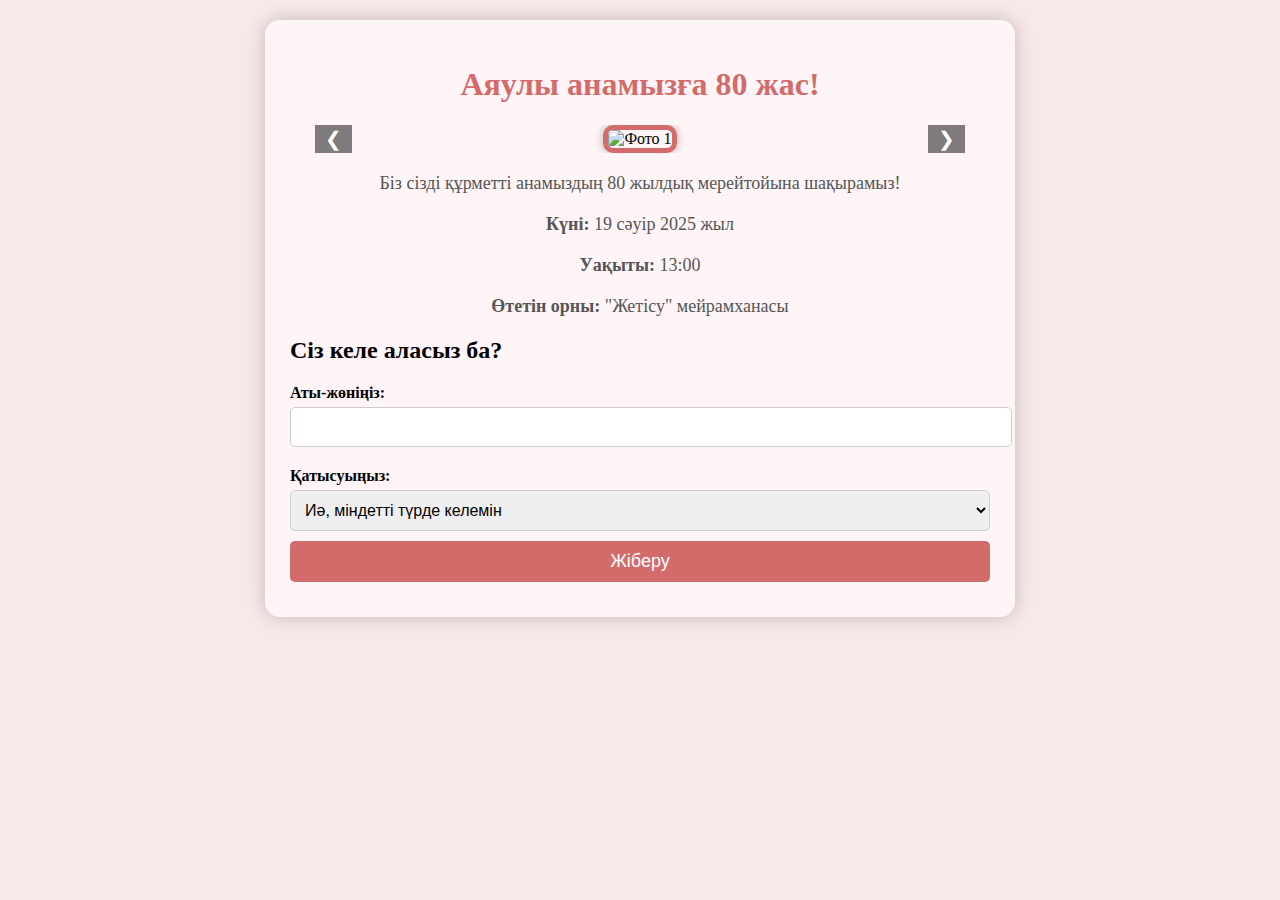
==== index.html @ c6660a54 "Update index.html" ====
<!DOCTYPE html>
<html lang="kk">
<head>
    <meta charset="UTF-8">
    <meta name="viewport" content="width=device-width, initial-scale=1.0">
    <title>Аяулы анамызға 80 жас</title>
    <style>
        body {
            font-family: 'Georgia', serif;
            text-align: center;
            background-color: #f8e8e8;
            margin: 0;
            padding: 20px;
            background-image: url('https://www.publicdomainpictures.net/pictures/320000/velka/soft-floral-pattern.jpg');
            background-size: cover;
            background-attachment: fixed;
        }
        .container {
            max-width: 700px;
            margin: auto;
            background: rgba(255, 245, 248, 0.95);
            padding: 25px;
            border-radius: 15px;
            box-shadow: 0 0 20px rgba(0,0,0,0.2);
        }
        h1 {
            color: #d36b6b;
            font-size: 32px;
        }
        .details {
            font-size: 18px;
            margin: 20px 0;
            color: #555;
        }
        .photo-container {
            position: relative;
            width: 100%;
            max-width: 650px;
            margin: auto;
            overflow: hidden;
        }
        .photo-slides {
            display: flex;
            transition: transform 0.8s ease-in-out;
            width: 100%;
        }
        .photo-slide {
            min-width: 100%;
            box-sizing: border-box;
            text-align: center;
        }
        .photo {
            width: 100%;
            height: 100%;
            object-fit: cover; /* Обеспечиваем правильное заполнение пространства */
            border-radius: 10px;
            border: 5px solid #d36b6b;
            box-shadow: 0 0 10px rgba(0,0,0,0.3);
        }
        .navigation-buttons {
            position: absolute;
            top: 50%;
            width: 100%;
            display: flex;
            justify-content: space-between;
            transform: translateY(-50%);
        }
        .prev, .next {
            background-color: rgba(0, 0, 0, 0.5);
            color: white;
            border: none;
            padding: 10px;
            cursor: pointer;
            font-size: 20px;
            border-radius: 5px;
        }
        .prev:hover, .next:hover {
            background-color: rgba(0, 0, 0, 0.8);
        }
        .form-container {
            margin-top: 20px;
            text-align: left;
        }
        .form-container label {
            display: block;
            margin: 10px 0 5px;
            font-weight: bold;
        }
        .form-container input, .form-container select, .form-container button {
            width: 100%;
            padding: 10px;
            margin-bottom: 10px;
            border-radius: 5px;
            border: 1px solid #ccc;
            font-size: 16px;
        }
        .form-container button {
            background: #d36b6b;
            color: white;
            border: none;
            cursor: pointer;
            font-size: 18px;
        }
    </style>
</head>
<body>
    <div class="container">
        <h1>Аяулы анамызға 80 жас!</h1>
        <div class="photo-container">
            <div class="photo-slides">
                <div class="photo-slide"><img src="https://i.imgur.com/4ha7QbF.jpeg" alt="Фото 1" class="photo"></div>
                <div class="photo-slide"><img src="https://i.imgur.com/egLQsAr.jpeg" alt="Фото 2" class="photo"></div>
                <div class="photo-slide"><img src="https://i.imgur.com/FLiusd0.jpeg" alt="Фото 3" class="photo"></div>
                <div class="photo-slide"><img src="https://i.imgur.com/8hWVArg.jpeg" alt="Фото 4" class="photo"></div>
            </div>
            <div class="navigation-buttons">
                <button class="prev">&#10094;</button>
                <button class="next">&#10095;</button>
            </div>
        </div>
        <p class="details">Біз сізді құрметті анамыздың 80 жылдық мерейтойына шақырамыз!</p>
        <p class="details"><strong>Күні:</strong> 19 сәуір 2025 жыл</p>
        <p class="details"><strong>Уақыты:</strong> 13:00</p>
        <p class="details"><strong>Өтетін орны:</strong> "Жетісу" мейрамханасы</p>
        <div class="form-container">
            <h2>Сіз келе аласыз ба?</h2>
            <form action="https://formsubmit.co/holiday190425@gmail.com" method="POST">
                <label for="name">Аты-жөніңіз:</label>
                <input type="text" id="name" name="name" required>
                <label for="attendance">Қатысуыңыз:</label>
                <select id="attendance" name="attendance">
                    <option value="yes">Иә, міндетті түрде келемін</option>
                    <option value="maybe">Әлі белгісіз</option>
                    <option value="no">Өкінішке орай, келе алмаймын</option>
                </select>
                <button type="submit">Жіберу</button>
            </form>
        </div>
    </div>
    <script>
        let currentIndex = 0;
        const slides = document.querySelectorAll('.photo-slide');
        const totalSlides = slides.length;
        function updateSlider() {
            document.querySelector('.photo-slides').style.transform = `translateX(${-currentIndex * 100}%)`;
        }
        document.querySelector('.next').addEventListener('click', () => {
            currentIndex = (currentIndex + 1) % totalSlides;
            updateSlider();
        });
        document.querySelector('.prev').addEventListener('click', () => {
            currentIndex = (currentIndex - 1 + totalSlides) % totalSlides;
            updateSlider();
        });
        setInterval(() => {
            currentIndex = (currentIndex + 1) % totalSlides;
            updateSlider();
        }, 4000);
    </script>
</body>
</html>
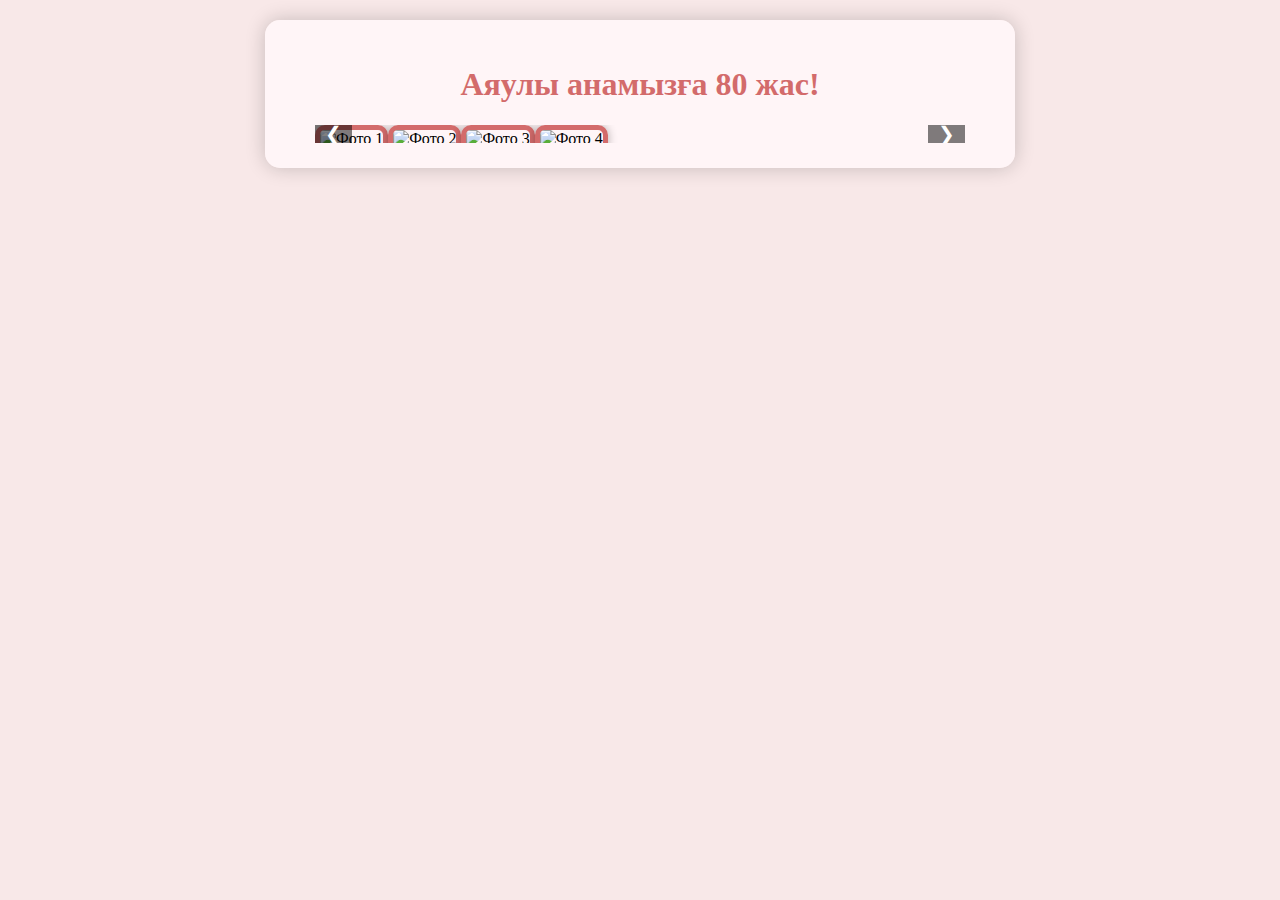
==== commit c8b0abc2: "Update index.html" ====
--- a/index.html
+++ b/index.html
@@ -1,5 +1,4 @@
-<!DOCTYPE html>
-<html lang="kk">
+<!DOCTYPE html><html lang="kk">
 <head>
     <meta charset="UTF-8">
     <meta name="viewport" content="width=device-width, initial-scale=1.0">
@@ -27,11 +26,6 @@
             color: #d36b6b;
             font-size: 32px;
         }
-        .details {
-            font-size: 18px;
-            margin: 20px 0;
-            color: #555;
-        }
         .photo-container {
             position: relative;
             width: 100%;
@@ -42,17 +36,15 @@
         .photo-slides {
             display: flex;
             transition: transform 0.8s ease-in-out;
-            width: 100%;
         }
         .photo-slide {
-            min-width: 100%;
-            box-sizing: border-box;
-            text-align: center;
+            display: flex;
+            justify-content: center;
+            align-items: center;
         }
         .photo {
-            width: 100%;
-            height: 100%;
-            object-fit: cover; /* Обеспечиваем правильное заполнение пространства */
+            max-width: 100%;
+            height: auto;
             border-radius: 10px;
             border: 5px solid #d36b6b;
             box-shadow: 0 0 10px rgba(0,0,0,0.3);
@@ -77,30 +69,6 @@
         .prev:hover, .next:hover {
             background-color: rgba(0, 0, 0, 0.8);
         }
-        .form-container {
-            margin-top: 20px;
-            text-align: left;
-        }
-        .form-container label {
-            display: block;
-            margin: 10px 0 5px;
-            font-weight: bold;
-        }
-        .form-container input, .form-container select, .form-container button {
-            width: 100%;
-            padding: 10px;
-            margin-bottom: 10px;
-            border-radius: 5px;
-            border: 1px solid #ccc;
-            font-size: 16px;
-        }
-        .form-container button {
-            background: #d36b6b;
-            color: white;
-            border: none;
-            cursor: pointer;
-            font-size: 18px;
-        }
     </style>
 </head>
 <body>
@@ -118,44 +86,29 @@
                 <button class="next">&#10095;</button>
             </div>
         </div>
-        <p class="details">Біз сізді құрметті анамыздың 80 жылдық мерейтойына шақырамыз!</p>
-        <p class="details"><strong>Күні:</strong> 19 сәуір 2025 жыл</p>
-        <p class="details"><strong>Уақыты:</strong> 13:00</p>
-        <p class="details"><strong>Өтетін орны:</strong> "Жетісу" мейрамханасы</p>
-        <div class="form-container">
-            <h2>Сіз келе аласыз ба?</h2>
-            <form action="https://formsubmit.co/holiday190425@gmail.com" method="POST">
-                <label for="name">Аты-жөніңіз:</label>
-                <input type="text" id="name" name="name" required>
-                <label for="attendance">Қатысуыңыз:</label>
-                <select id="attendance" name="attendance">
-                    <option value="yes">Иә, міндетті түрде келемін</option>
-                    <option value="maybe">Әлі белгісіз</option>
-                    <option value="no">Өкінішке орай, келе алмаймын</option>
-                </select>
-                <button type="submit">Жіберу</button>
-            </form>
-        </div>
     </div>
     <script>
         let currentIndex = 0;
         const slides = document.querySelectorAll('.photo-slide');
         const totalSlides = slides.length;
-        function updateSlider() {
-            document.querySelector('.photo-slides').style.transform = `translateX(${-currentIndex * 100}%)`;
-        }
-        document.querySelector('.next').addEventListener('click', () => {
-            currentIndex = (currentIndex + 1) % totalSlides;
-            updateSlider();
-        });
-        document.querySelector('.prev').addEventListener('click', () => {
-            currentIndex = (currentIndex - 1 + totalSlides) % totalSlides;
-            updateSlider();
-        });
-        setInterval(() => {
-            currentIndex = (currentIndex + 1) % totalSlides;
-            updateSlider();
-        }, 4000);
-    </script>
+        const photoSlidesContainer = document.querySelector('.photo-slides');function updateSlider() {
+        let currentSlide = slides[currentIndex].querySelector('img');
+        let container = document.querySelector('.photo-container');
+        container.style.height = `${currentSlide.clientHeight}px`;
+        photoSlidesContainer.style.transform = `translateX(${-currentIndex * 100}%)`;
+    }
+
+    document.querySelector('.next').addEventListener('click', () => {
+        currentIndex = (currentIndex + 1) % totalSlides;
+        updateSlider();
+    });
+    document.querySelector('.prev').addEventListener('click', () => {
+        currentIndex = (currentIndex - 1 + totalSlides) % totalSlides;
+        updateSlider();
+    });
+    
+    window.addEventListener('load', updateSlider);
+</script>
+
 </body>
 </html>
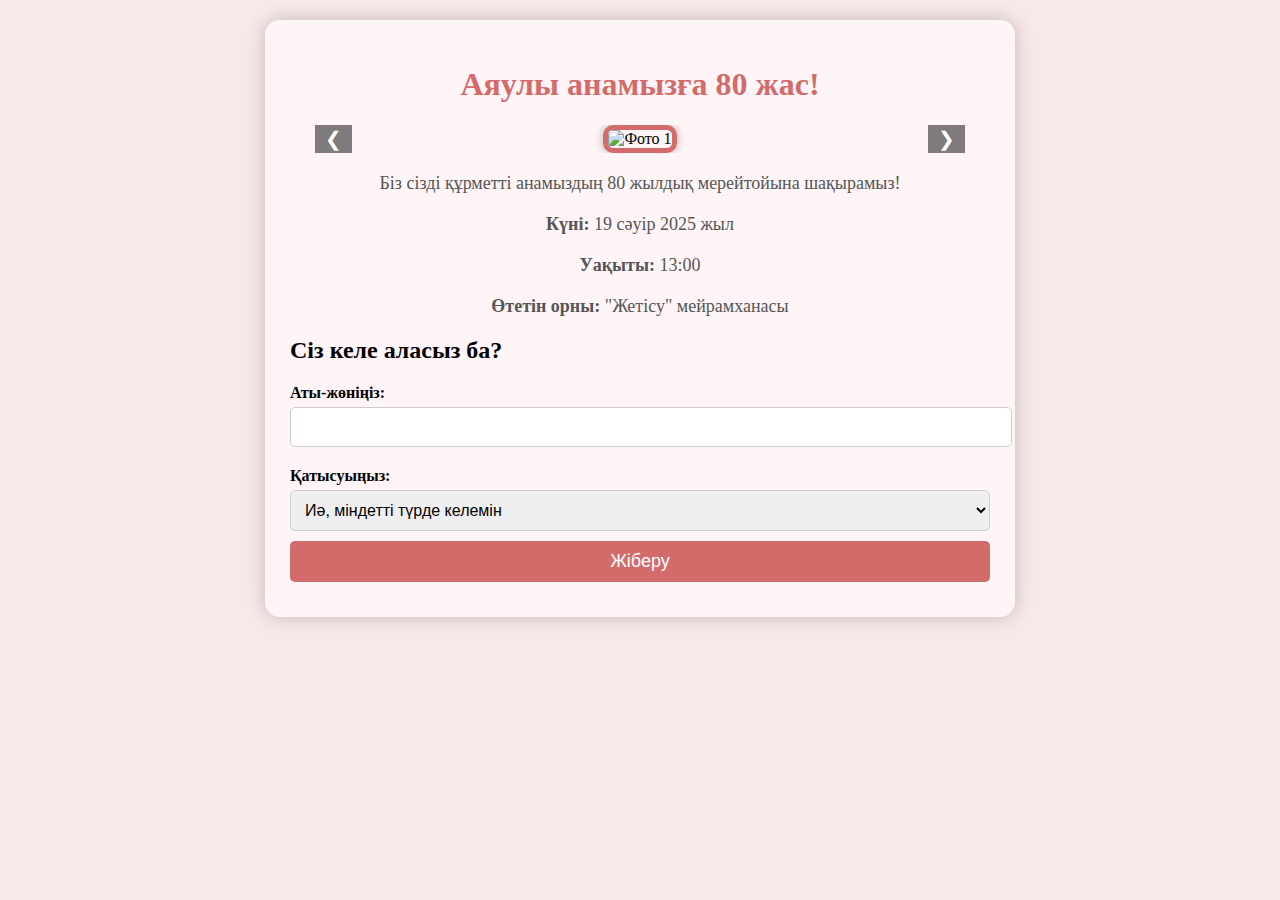
==== commit 1e35e35e: "Update index.html" ====
--- a/index.html
+++ b/index.html
@@ -1,4 +1,5 @@
-<!DOCTYPE html><html lang="kk">
+<!DOCTYPE html>
+<html lang="kk">
 <head>
     <meta charset="UTF-8">
     <meta name="viewport" content="width=device-width, initial-scale=1.0">
@@ -26,6 +27,11 @@
             color: #d36b6b;
             font-size: 32px;
         }
+        .details {
+            font-size: 18px;
+            margin: 20px 0;
+            color: #555;
+        }
         .photo-container {
             position: relative;
             width: 100%;
@@ -36,15 +42,17 @@
         .photo-slides {
             display: flex;
             transition: transform 0.8s ease-in-out;
+            width: 100%;
         }
         .photo-slide {
-            display: flex;
-            justify-content: center;
-            align-items: center;
+            min-width: 100%;
+            box-sizing: border-box;
+            text-align: center;
         }
         .photo {
-            max-width: 100%;
-            height: auto;
+            width: 100%;
+            height: 100%;
+            object-fit: cover; /* Обеспечиваем правильное заполнение пространства */
             border-radius: 10px;
             border: 5px solid #d36b6b;
             box-shadow: 0 0 10px rgba(0,0,0,0.3);
@@ -69,6 +77,30 @@
         .prev:hover, .next:hover {
             background-color: rgba(0, 0, 0, 0.8);
         }
+        .form-container {
+            margin-top: 20px;
+            text-align: left;
+        }
+        .form-container label {
+            display: block;
+            margin: 10px 0 5px;
+            font-weight: bold;
+        }
+        .form-container input, .form-container select, .form-container button {
+            width: 100%;
+            padding: 10px;
+            margin-bottom: 10px;
+            border-radius: 5px;
+            border: 1px solid #ccc;
+            font-size: 16px;
+        }
+        .form-container button {
+            background: #d36b6b;
+            color: white;
+            border: none;
+            cursor: pointer;
+            font-size: 18px;
+        }
     </style>
 </head>
 <body>
@@ -86,29 +118,44 @@
                 <button class="next">&#10095;</button>
             </div>
         </div>
+        <p class="details">Біз сізді құрметті анамыздың 80 жылдық мерейтойына шақырамыз!</p>
+        <p class="details"><strong>Күні:</strong> 19 сәуір 2025 жыл</p>
+        <p class="details"><strong>Уақыты:</strong> 13:00</p>
+        <p class="details"><strong>Өтетін орны:</strong> "Жетісу" мейрамханасы</p>
+        <div class="form-container">
+            <h2>Сіз келе аласыз ба?</h2>
+            <form action="https://formsubmit.co/holiday190425@gmail.com" method="POST">
+                <label for="name">Аты-жөніңіз:</label>
+                <input type="text" id="name" name="name" required>
+                <label for="attendance">Қатысуыңыз:</label>
+                <select id="attendance" name="attendance">
+                    <option value="yes">Иә, міндетті түрде келемін</option>
+                    <option value="maybe">Әлі белгісіз</option>
+                    <option value="no">Өкінішке орай, келе алмаймын</option>
+                </select>
+                <button type="submit">Жіберу</button>
+            </form>
+        </div>
     </div>
     <script>
         let currentIndex = 0;
         const slides = document.querySelectorAll('.photo-slide');
         const totalSlides = slides.length;
-        const photoSlidesContainer = document.querySelector('.photo-slides');function updateSlider() {
-        let currentSlide = slides[currentIndex].querySelector('img');
-        let container = document.querySelector('.photo-container');
-        container.style.height = `${currentSlide.clientHeight}px`;
-        photoSlidesContainer.style.transform = `translateX(${-currentIndex * 100}%)`;
-    }
-
-    document.querySelector('.next').addEventListener('click', () => {
-        currentIndex = (currentIndex + 1) % totalSlides;
-        updateSlider();
-    });
-    document.querySelector('.prev').addEventListener('click', () => {
-        currentIndex = (currentIndex - 1 + totalSlides) % totalSlides;
-        updateSlider();
-    });
-    
-    window.addEventListener('load', updateSlider);
-</script>
-
+        function updateSlider() {
+            document.querySelector('.photo-slides').style.transform = `translateX(${-currentIndex * 100}%)`;
+        }
+        document.querySelector('.next').addEventListener('click', () => {
+            currentIndex = (currentIndex + 1) % totalSlides;
+            updateSlider();
+        });
+        document.querySelector('.prev').addEventListener('click', () => {
+            currentIndex = (currentIndex - 1 + totalSlides) % totalSlides;
+            updateSlider();
+        });
+        setInterval(() => {
+            currentIndex = (currentIndex + 1) % totalSlides;
+            updateSlider();
+        }, 4000);
+    </script>
 </body>
 </html>
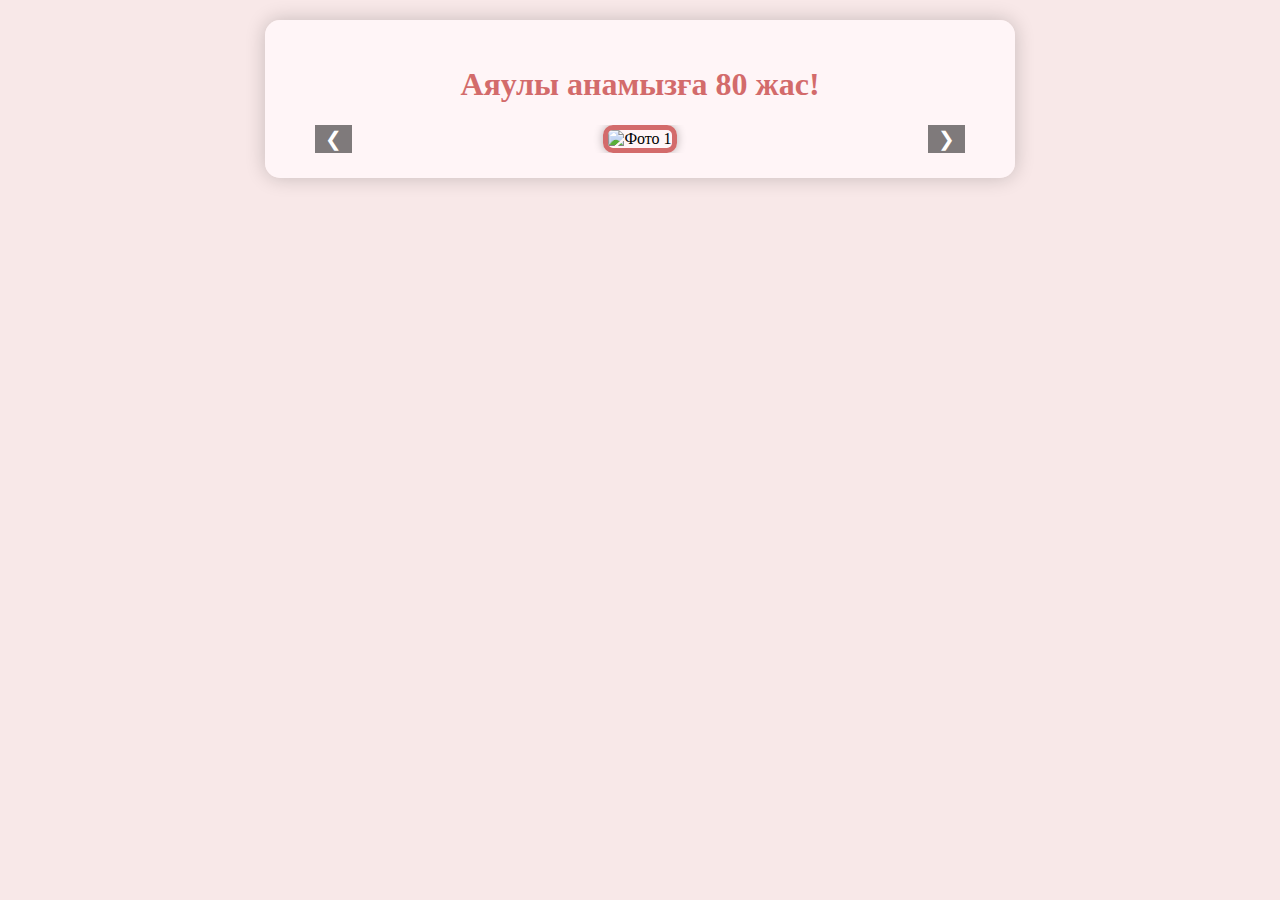
==== commit b111fd2d: "Update index.html" ====
--- a/index.html
+++ b/index.html
@@ -1,5 +1,4 @@
-<!DOCTYPE html>
-<html lang="kk">
+<!DOCTYPE html><html lang="kk">
 <head>
     <meta charset="UTF-8">
     <meta name="viewport" content="width=device-width, initial-scale=1.0">
@@ -27,11 +26,6 @@
             color: #d36b6b;
             font-size: 32px;
         }
-        .details {
-            font-size: 18px;
-            margin: 20px 0;
-            color: #555;
-        }
         .photo-container {
             position: relative;
             width: 100%;
@@ -42,17 +36,16 @@
         .photo-slides {
             display: flex;
             transition: transform 0.8s ease-in-out;
-            width: 100%;
         }
         .photo-slide {
             min-width: 100%;
-            box-sizing: border-box;
-            text-align: center;
+            display: flex;
+            justify-content: center;
+            align-items: center;
         }
         .photo {
-            width: 100%;
-            height: 100%;
-            object-fit: cover; /* Обеспечиваем правильное заполнение пространства */
+            max-width: 100%;
+            height: auto;
             border-radius: 10px;
             border: 5px solid #d36b6b;
             box-shadow: 0 0 10px rgba(0,0,0,0.3);
@@ -74,33 +67,6 @@
             font-size: 20px;
             border-radius: 5px;
         }
-        .prev:hover, .next:hover {
-            background-color: rgba(0, 0, 0, 0.8);
-        }
-        .form-container {
-            margin-top: 20px;
-            text-align: left;
-        }
-        .form-container label {
-            display: block;
-            margin: 10px 0 5px;
-            font-weight: bold;
-        }
-        .form-container input, .form-container select, .form-container button {
-            width: 100%;
-            padding: 10px;
-            margin-bottom: 10px;
-            border-radius: 5px;
-            border: 1px solid #ccc;
-            font-size: 16px;
-        }
-        .form-container button {
-            background: #d36b6b;
-            color: white;
-            border: none;
-            cursor: pointer;
-            font-size: 18px;
-        }
     </style>
 </head>
 <body>
@@ -117,24 +83,6 @@
                 <button class="prev">&#10094;</button>
                 <button class="next">&#10095;</button>
             </div>
-        </div>
-        <p class="details">Біз сізді құрметті анамыздың 80 жылдық мерейтойына шақырамыз!</p>
-        <p class="details"><strong>Күні:</strong> 19 сәуір 2025 жыл</p>
-        <p class="details"><strong>Уақыты:</strong> 13:00</p>
-        <p class="details"><strong>Өтетін орны:</strong> "Жетісу" мейрамханасы</p>
-        <div class="form-container">
-            <h2>Сіз келе аласыз ба?</h2>
-            <form action="https://formsubmit.co/holiday190425@gmail.com" method="POST">
-                <label for="name">Аты-жөніңіз:</label>
-                <input type="text" id="name" name="name" required>
-                <label for="attendance">Қатысуыңыз:</label>
-                <select id="attendance" name="attendance">
-                    <option value="yes">Иә, міндетті түрде келемін</option>
-                    <option value="maybe">Әлі белгісіз</option>
-                    <option value="no">Өкінішке орай, келе алмаймын</option>
-                </select>
-                <button type="submit">Жіберу</button>
-            </form>
         </div>
     </div>
     <script>
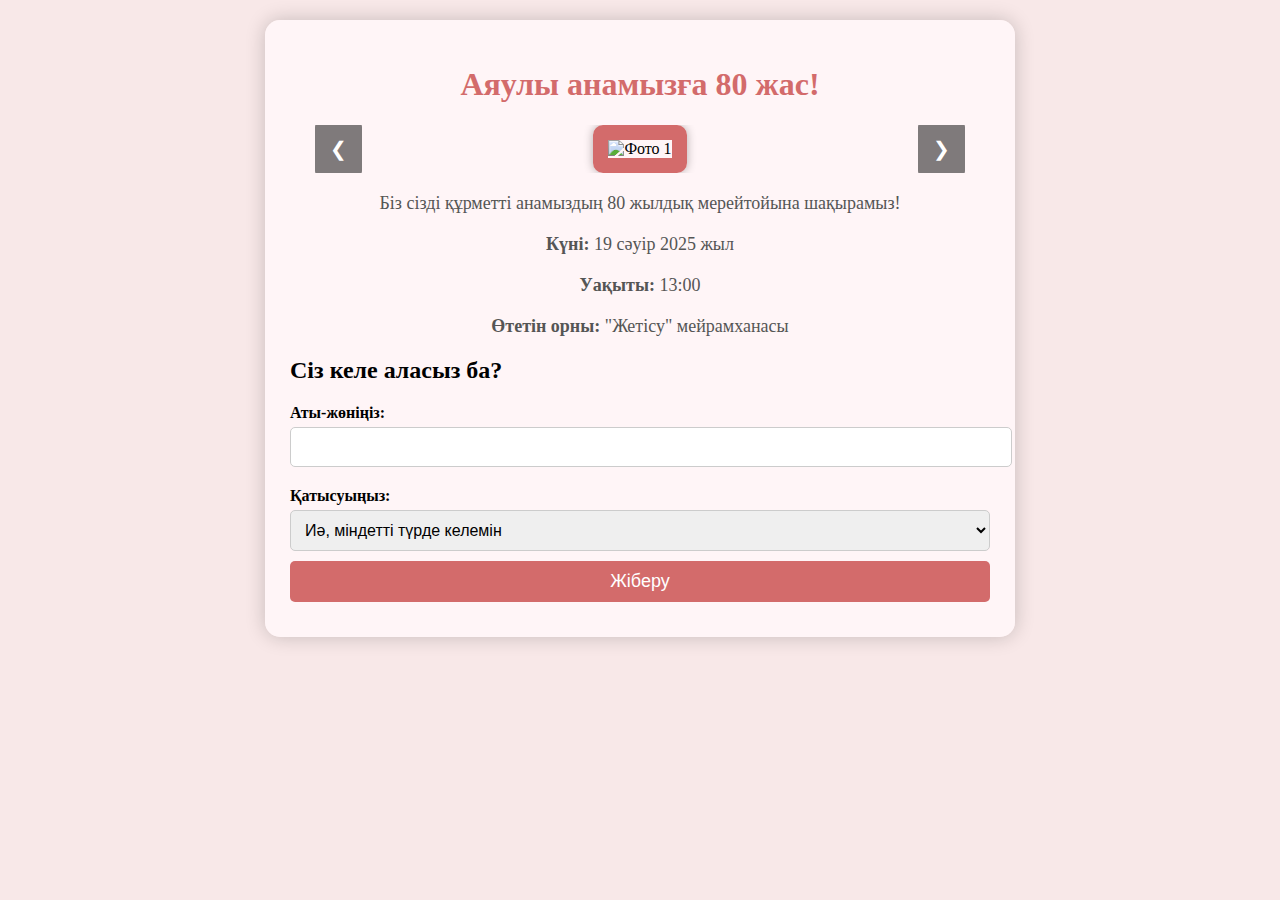
==== commit 60203e46: "Update index.html" ====
--- a/index.html
+++ b/index.html
@@ -26,6 +26,11 @@
             color: #d36b6b;
             font-size: 32px;
         }
+        .details {
+            font-size: 18px;
+            margin: 20px 0;
+            color: #555;
+        }
         .photo-container {
             position: relative;
             width: 100%;
@@ -39,15 +44,14 @@
         }
         .photo-slide {
             min-width: 100%;
-            display: flex;
-            justify-content: center;
-            align-items: center;
+            box-sizing: border-box;
+            text-align: center;
         }
         .photo {
-            max-width: 100%;
-            height: auto;
+            width: 100%;
+            max-width: 650px;
             border-radius: 10px;
-            border: 5px solid #d36b6b;
+            border: 15px solid #d36b6b;
             box-shadow: 0 0 10px rgba(0,0,0,0.3);
         }
         .navigation-buttons {
@@ -62,10 +66,37 @@
             background-color: rgba(0, 0, 0, 0.5);
             color: white;
             border: none;
-            padding: 10px;
+            padding: 15px;
             cursor: pointer;
             font-size: 20px;
             border-radius: 5px;
+        }
+        .prev:hover, .next:hover {
+            background-color: rgba(0, 0, 0, 0.8);
+        }
+        .form-container {
+            margin-top: 20px;
+            text-align: left;
+        }
+        .form-container label {
+            display: block;
+            margin: 10px 0 5px;
+            font-weight: bold;
+        }
+        .form-container input, .form-container select, .form-container button {
+            width: 100%;
+            padding: 10px;
+            margin-bottom: 10px;
+            border-radius: 5px;
+            border: 1px solid #ccc;
+            font-size: 16px;
+        }
+        .form-container button {
+            background: #d36b6b;
+            color: white;
+            border: none;
+            cursor: pointer;
+            font-size: 18px;
         }
     </style>
 </head>
@@ -84,26 +115,49 @@
                 <button class="next">&#10095;</button>
             </div>
         </div>
+        <p class="details">Біз сізді құрметті анамыздың 80 жылдық мерейтойына шақырамыз!</p>
+        <p class="details"><strong>Күні:</strong> 19 сәуір 2025 жыл</p>
+        <p class="details"><strong>Уақыты:</strong> 13:00</p>
+        <p class="details"><strong>Өтетін орны:</strong> "Жетісу" мейрамханасы</p>
+        <div class="form-container">
+            <h2>Сіз келе аласыз ба?</h2>
+            <form action="https://formsubmit.co/holiday190425@gmail.com" method="POST">
+                <label for="name">Аты-жөніңіз:</label>
+                <input type="text" id="name" name="name" required><label for="attendance">Қатысуыңыз:</label>
+            <select id="attendance" name="attendance">
+                <option value="yes">Иә, міндетті түрде келемін</option>
+                <option value="maybe">Әлі белгісіз</option>
+                <option value="no">Өкінішке орай, келе алмаймын</option>
+            </select>
+            
+            <button type="submit">Жіберу</button>
+        </form>
     </div>
-    <script>
-        let currentIndex = 0;
-        const slides = document.querySelectorAll('.photo-slide');
-        const totalSlides = slides.length;
-        function updateSlider() {
-            document.querySelector('.photo-slides').style.transform = `translateX(${-currentIndex * 100}%)`;
-        }
-        document.querySelector('.next').addEventListener('click', () => {
-            currentIndex = (currentIndex + 1) % totalSlides;
-            updateSlider();
-        });
-        document.querySelector('.prev').addEventListener('click', () => {
-            currentIndex = (currentIndex - 1 + totalSlides) % totalSlides;
-            updateSlider();
-        });
-        setInterval(() => {
-            currentIndex = (currentIndex + 1) % totalSlides;
-            updateSlider();
-        }, 4000);
-    </script>
+</div>
+<script>
+    let currentIndex = 0;
+    const slides = document.querySelectorAll('.photo-slide');
+    const totalSlides = slides.length;
+
+    function updateSlider() {
+        document.querySelector('.photo-slides').style.transform = `translateX(${-currentIndex * 100}%)`;
+    }
+
+    document.querySelector('.next').addEventListener('click', () => {
+        currentIndex = (currentIndex + 1) % totalSlides;
+        updateSlider();
+    });
+
+    document.querySelector('.prev').addEventListener('click', () => {
+        currentIndex = (currentIndex - 1 + totalSlides) % totalSlides;
+        updateSlider();
+    });
+
+    setInterval(() => {
+        currentIndex = (currentIndex + 1) % totalSlides;
+        updateSlider();
+    }, 4000);
+</script>
+
 </body>
 </html>
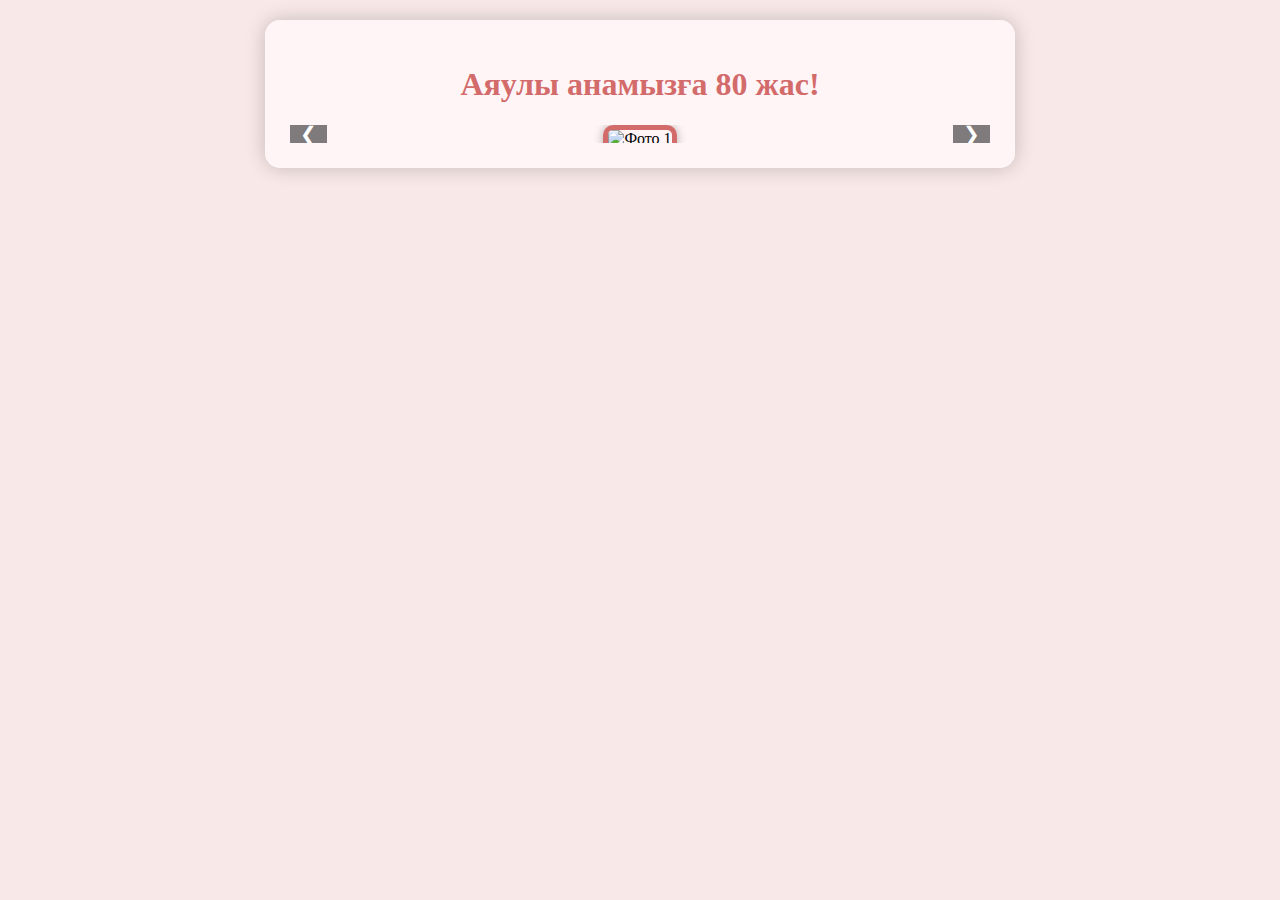
==== commit b0c9990e: "Update index.html" ====
--- a/index.html
+++ b/index.html
@@ -26,15 +26,9 @@
             color: #d36b6b;
             font-size: 32px;
         }
-        .details {
-            font-size: 18px;
-            margin: 20px 0;
-            color: #555;
-        }
         .photo-container {
             position: relative;
             width: 100%;
-            max-width: 650px;
             margin: auto;
             overflow: hidden;
         }
@@ -43,15 +37,17 @@
             transition: transform 0.8s ease-in-out;
         }
         .photo-slide {
+            display: flex;
+            justify-content: center;
+            align-items: center;
             min-width: 100%;
             box-sizing: border-box;
-            text-align: center;
         }
         .photo {
-            width: 100%;
-            max-width: 650px;
+            max-width: 100%;
+            height: auto;
             border-radius: 10px;
-            border: 15px solid #d36b6b;
+            border: 5px solid #d36b6b;
             box-shadow: 0 0 10px rgba(0,0,0,0.3);
         }
         .navigation-buttons {
@@ -66,37 +62,10 @@
             background-color: rgba(0, 0, 0, 0.5);
             color: white;
             border: none;
-            padding: 15px;
+            padding: 10px;
             cursor: pointer;
             font-size: 20px;
             border-radius: 5px;
-        }
-        .prev:hover, .next:hover {
-            background-color: rgba(0, 0, 0, 0.8);
-        }
-        .form-container {
-            margin-top: 20px;
-            text-align: left;
-        }
-        .form-container label {
-            display: block;
-            margin: 10px 0 5px;
-            font-weight: bold;
-        }
-        .form-container input, .form-container select, .form-container button {
-            width: 100%;
-            padding: 10px;
-            margin-bottom: 10px;
-            border-radius: 5px;
-            border: 1px solid #ccc;
-            font-size: 16px;
-        }
-        .form-container button {
-            background: #d36b6b;
-            color: white;
-            border: none;
-            cursor: pointer;
-            font-size: 18px;
         }
     </style>
 </head>
@@ -115,32 +84,15 @@
                 <button class="next">&#10095;</button>
             </div>
         </div>
-        <p class="details">Біз сізді құрметті анамыздың 80 жылдық мерейтойына шақырамыз!</p>
-        <p class="details"><strong>Күні:</strong> 19 сәуір 2025 жыл</p>
-        <p class="details"><strong>Уақыты:</strong> 13:00</p>
-        <p class="details"><strong>Өтетін орны:</strong> "Жетісу" мейрамханасы</p>
-        <div class="form-container">
-            <h2>Сіз келе аласыз ба?</h2>
-            <form action="https://formsubmit.co/holiday190425@gmail.com" method="POST">
-                <label for="name">Аты-жөніңіз:</label>
-                <input type="text" id="name" name="name" required><label for="attendance">Қатысуыңыз:</label>
-            <select id="attendance" name="attendance">
-                <option value="yes">Иә, міндетті түрде келемін</option>
-                <option value="maybe">Әлі белгісіз</option>
-                <option value="no">Өкінішке орай, келе алмаймын</option>
-            </select>
-            
-            <button type="submit">Жіберу</button>
-        </form>
     </div>
-</div>
-<script>
-    let currentIndex = 0;
-    const slides = document.querySelectorAll('.photo-slide');
-    const totalSlides = slides.length;
-
-    function updateSlider() {
-        document.querySelector('.photo-slides').style.transform = `translateX(${-currentIndex * 100}%)`;
+    <script>
+        let currentIndex = 0;
+        const slides = document.querySelectorAll('.photo-slide');
+        const totalSlides = slides.length;function updateSlider() {
+        const slider = document.querySelector('.photo-slides');
+        const currentSlide = slides[currentIndex].querySelector('img');
+        slider.style.transform = `translateX(${-currentIndex * 100}%)`;
+        document.querySelector('.photo-container').style.height = `${currentSlide.clientHeight}px`;
     }
 
     document.querySelector('.next').addEventListener('click', () => {
@@ -153,10 +105,8 @@
         updateSlider();
     });
 
-    setInterval(() => {
-        currentIndex = (currentIndex + 1) % totalSlides;
-        updateSlider();
-    }, 4000);
+    window.addEventListener('load', updateSlider);
+    window.addEventListener('resize', updateSlider);
 </script>
 
 </body>
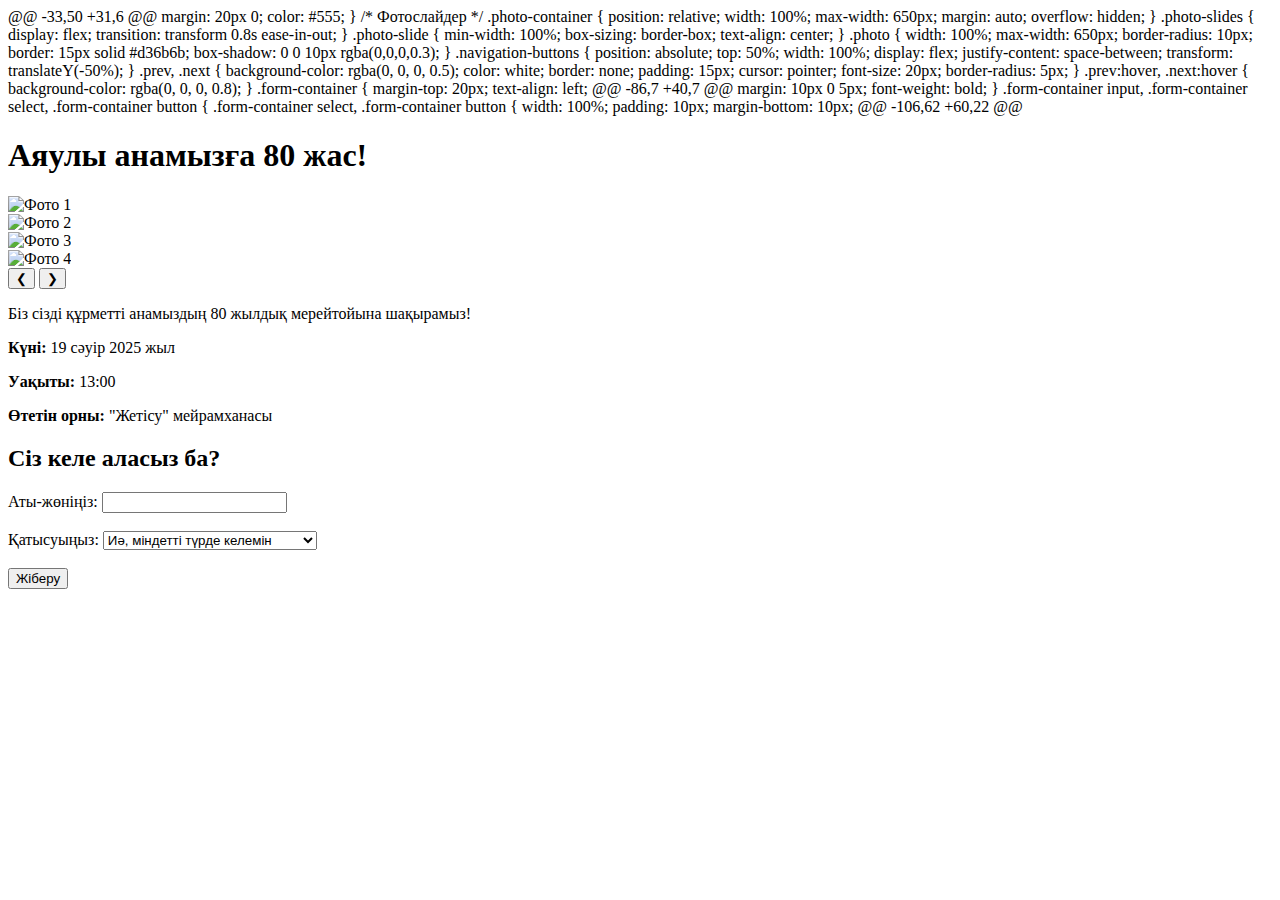
==== commit 8092153e: "Update index.html" ====
--- a/index.html
+++ b/index.html
@@ -1,113 +1,130 @@
-<!DOCTYPE html><html lang="kk">
-<head>
-    <meta charset="UTF-8">
-    <meta name="viewport" content="width=device-width, initial-scale=1.0">
-    <title>Аяулы анамызға 80 жас</title>
-    <style>
-        body {
-            font-family: 'Georgia', serif;
-            text-align: center;
-            background-color: #f8e8e8;
-            margin: 0;
-            padding: 20px;
-            background-image: url('https://www.publicdomainpictures.net/pictures/320000/velka/soft-floral-pattern.jpg');
-            background-size: cover;
-            background-attachment: fixed;
-        }
-        .container {
-            max-width: 700px;
-            margin: auto;
-            background: rgba(255, 245, 248, 0.95);
-            padding: 25px;
-            border-radius: 15px;
-            box-shadow: 0 0 20px rgba(0,0,0,0.2);
-        }
-        h1 {
-            color: #d36b6b;
-            font-size: 32px;
-        }
-        .photo-container {
-            position: relative;
-            width: 100%;
-            margin: auto;
-            overflow: hidden;
-        }
-        .photo-slides {
-            display: flex;
-            transition: transform 0.8s ease-in-out;
-        }
-        .photo-slide {
-            display: flex;
-            justify-content: center;
-            align-items: center;
-            min-width: 100%;
-            box-sizing: border-box;
-        }
-        .photo {
-            max-width: 100%;
-            height: auto;
-            border-radius: 10px;
-            border: 5px solid #d36b6b;
-            box-shadow: 0 0 10px rgba(0,0,0,0.3);
-        }
-        .navigation-buttons {
-            position: absolute;
-            top: 50%;
-            width: 100%;
-            display: flex;
-            justify-content: space-between;
-            transform: translateY(-50%);
-        }
-        .prev, .next {
-            background-color: rgba(0, 0, 0, 0.5);
-            color: white;
-            border: none;
-            padding: 10px;
-            cursor: pointer;
-            font-size: 20px;
-            border-radius: 5px;
-        }
-    </style>
-</head>
-<body>
-    <div class="container">
-        <h1>Аяулы анамызға 80 жас!</h1>
-        <div class="photo-container">
-            <div class="photo-slides">
-                <div class="photo-slide"><img src="https://i.imgur.com/4ha7QbF.jpeg" alt="Фото 1" class="photo"></div>
-                <div class="photo-slide"><img src="https://i.imgur.com/egLQsAr.jpeg" alt="Фото 2" class="photo"></div>
-                <div class="photo-slide"><img src="https://i.imgur.com/FLiusd0.jpeg" alt="Фото 3" class="photo"></div>
-                <div class="photo-slide"><img src="https://i.imgur.com/8hWVArg.jpeg" alt="Фото 4" class="photo"></div>
-            </div>
-            <div class="navigation-buttons">
-                <button class="prev">&#10094;</button>
-                <button class="next">&#10095;</button>
-            </div>
-        </div>
-    </div>
-    <script>
-        let currentIndex = 0;
-        const slides = document.querySelectorAll('.photo-slide');
-        const totalSlides = slides.length;function updateSlider() {
-        const slider = document.querySelector('.photo-slides');
-        const currentSlide = slides[currentIndex].querySelector('img');
-        slider.style.transform = `translateX(${-currentIndex * 100}%)`;
-        document.querySelector('.photo-container').style.height = `${currentSlide.clientHeight}px`;
-    }
 
-    document.querySelector('.next').addEventListener('click', () => {
-        currentIndex = (currentIndex + 1) % totalSlides;
-        updateSlider();
-    });
-
-    document.querySelector('.prev').addEventListener('click', () => {
-        currentIndex = (currentIndex - 1 + totalSlides) % totalSlides;
-        updateSlider();
-    });
-
-    window.addEventListener('load', updateSlider);
-    window.addEventListener('resize', updateSlider);
-</script>
-
-</body>
-</html>
+ <!DOCTYPE html>
+ <html lang="kk">
+ <!DOCTYPE html><html lang="kk">
+ <head>
+     <meta charset="UTF-8">
+     <meta name="viewport" content="width=device-width, initial-scale=1.0">
+ @@ -33,50 +31,6 @@
+             margin: 20px 0;
+             color: #555;
+         }
+         /* Фотослайдер */
+         .photo-container {
+             position: relative;
+             width: 100%;
+             max-width: 650px;
+             margin: auto;
+             overflow: hidden;
+         }
+         .photo-slides {
+             display: flex;
+             transition: transform 0.8s ease-in-out;
+         }
+         .photo-slide {
+             min-width: 100%;
+             box-sizing: border-box;
+             text-align: center;
+         }
+         .photo {
+             width: 100%;
+             max-width: 650px;
+             border-radius: 10px;
+             border: 15px solid #d36b6b;
+             box-shadow: 0 0 10px rgba(0,0,0,0.3);
+         }
+         .navigation-buttons {
+             position: absolute;
+             top: 50%;
+             width: 100%;
+             display: flex;
+             justify-content: space-between;
+             transform: translateY(-50%);
+         }
+         .prev, .next {
+             background-color: rgba(0, 0, 0, 0.5);
+             color: white;
+             border: none;
+             padding: 15px;
+             cursor: pointer;
+             font-size: 20px;
+             border-radius: 5px;
+         }
+         .prev:hover, .next:hover {
+             background-color: rgba(0, 0, 0, 0.8);
+         }
+         .form-container {
+             margin-top: 20px;
+             text-align: left;
+ @@ -86,7 +40,7 @@
+             margin: 10px 0 5px;
+             font-weight: bold;
+         }
+         .form-container input, .form-container select, .form-container button {
+         .form-container select, .form-container button {
+             width: 100%;
+             padding: 10px;
+             margin-bottom: 10px;
+ @@ -106,62 +60,22 @@
+ <body>
+     <div class="container">
+         <h1>Аяулы анамызға 80 жас!</h1>
+         <div class="photo-container">
+             <div class="photo-slides">
+                 <div class="photo-slide"><img src="https://i.imgur.com/4ha7QbF.jpeg" alt="Фото 1" class="photo"></div>
+                 <div class="photo-slide"><img src="https://i.imgur.com/egLQsAr.jpeg" alt="Фото 2" class="photo"></div>
+                 <div class="photo-slide"><img src="https://i.imgur.com/FLiusd0.jpeg" alt="Фото 3" class="photo"></div>
+                 <div class="photo-slide"><img src="https://i.imgur.com/8hWVArg.jpeg" alt="Фото 4" class="photo"></div>
+             </div>
+             <div class="navigation-buttons">
+                 <button class="prev">&#10094;</button>
+                 <button class="next">&#10095;</button>
+             </div>
+         </div>
+         <p class="details">Біз сізді құрметті анамыздың 80 жылдық мерейтойына шақырамыз!</p>
+         <p class="details"><strong>Күні:</strong> 19 сәуір 2025 жыл</p>
+         <p class="details"><strong>Уақыты:</strong> 13:00</p>
+         <p class="details"><strong>Өтетін орны:</strong> "Жетісу" мейрамханасы</p>
+         <div class="form-container">
+             <h2>Сіз келе аласыз ба?</h2>
+             <form action="https://formsubmit.co/holiday190425@gmail.com" method="POST">
+                 <label for="name">Аты-жөніңіз:</label>
+                 <input type="text" id="name" name="name" required><br><br>
+                 
+                 <label for="attendance">Қатысуыңыз:</label>
+                 <select id="attendance" name="attendance">
+                     <option value="yes">Иә, міндетті түрде келемін</option>
+                     <option value="maybe">Әлі белгісіз</option>
+                     <option value="no">Өкінішке орай, келе алмаймын</option>
+                 </select><br><br>
+                 
+                 <button type="submit">Жіберу</button>
+             </form>
+         </div>
+     </div>
+     <script>
+         let currentIndex = 0;
+         const slides = document.querySelectorAll('.photo-slide');
+         const totalSlides = slides.length;
+ 
+         function updateSlider() {
+             document.querySelector('.photo-slides').style.transform = `translateX(${-currentIndex * 100}%)`;
+         }
+ 
+         document.querySelector('.next').addEventListener('click', () => {
+             currentIndex = (currentIndex + 1) % totalSlides;
+             updateSlider();
+         });
+ 
+         document.querySelector('.prev').addEventListener('click', () => {
+             currentIndex = (currentIndex - 1 + totalSlides) % totalSlides;
+             updateSlider();
+         });
+ 
+         setInterval(() => {
+             currentIndex = (currentIndex + 1) % totalSlides;
+             updateSlider();
+         }, 4000);
+     </script>
+ </body>
+ </html>
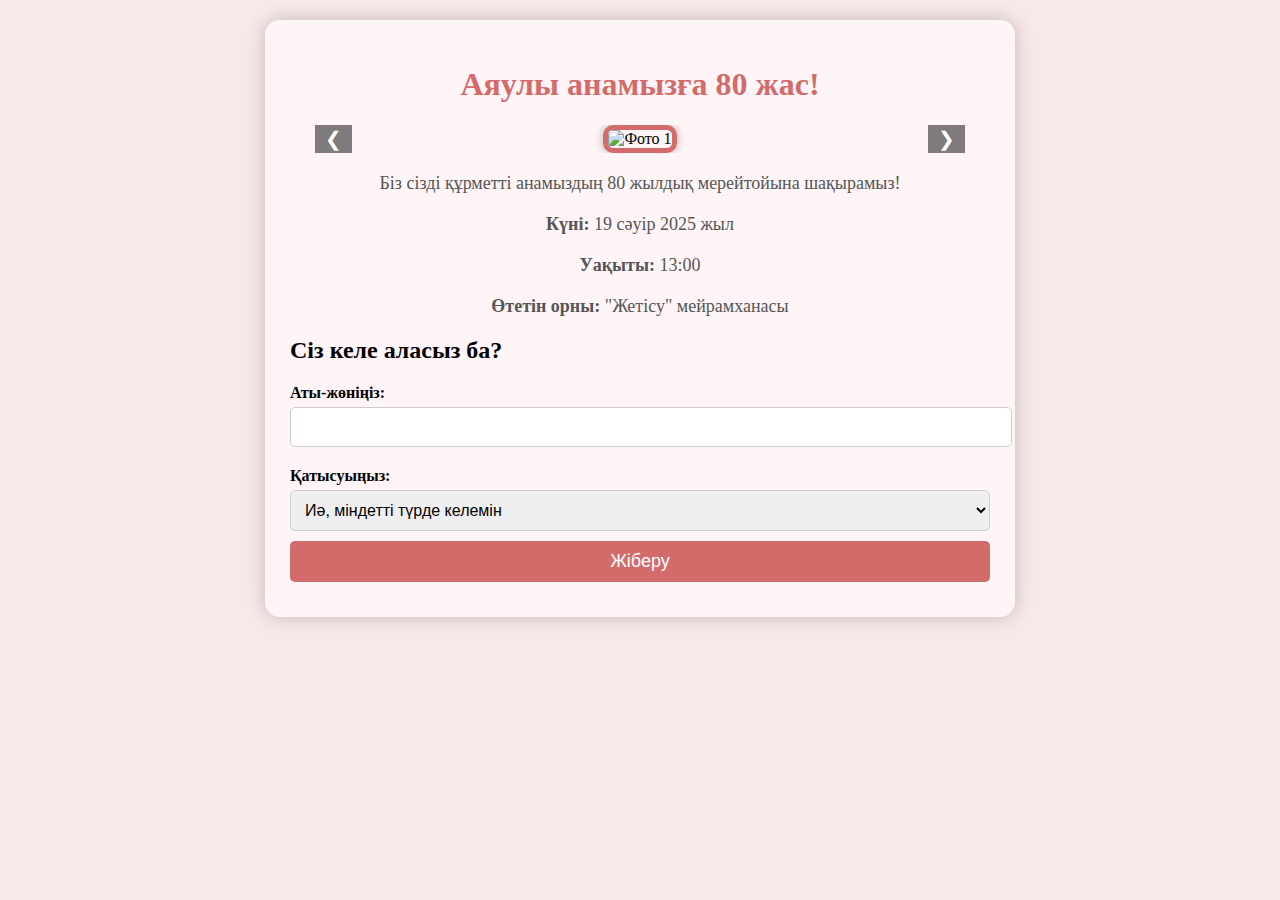
==== commit 5733ed4a: "Update index.html" ====
--- a/index.html
+++ b/index.html
@@ -1,130 +1,161 @@
-
- <!DOCTYPE html>
- <html lang="kk">
- <!DOCTYPE html><html lang="kk">
- <head>
-     <meta charset="UTF-8">
-     <meta name="viewport" content="width=device-width, initial-scale=1.0">
- @@ -33,50 +31,6 @@
-             margin: 20px 0;
-             color: #555;
-         }
-         /* Фотослайдер */
-         .photo-container {
-             position: relative;
-             width: 100%;
-             max-width: 650px;
-             margin: auto;
-             overflow: hidden;
-         }
-         .photo-slides {
-             display: flex;
-             transition: transform 0.8s ease-in-out;
-         }
-         .photo-slide {
-             min-width: 100%;
-             box-sizing: border-box;
-             text-align: center;
-         }
-         .photo {
-             width: 100%;
-             max-width: 650px;
-             border-radius: 10px;
-             border: 15px solid #d36b6b;
-             box-shadow: 0 0 10px rgba(0,0,0,0.3);
-         }
-         .navigation-buttons {
-             position: absolute;
-             top: 50%;
-             width: 100%;
-             display: flex;
-             justify-content: space-between;
-             transform: translateY(-50%);
-         }
-         .prev, .next {
-             background-color: rgba(0, 0, 0, 0.5);
-             color: white;
-             border: none;
-             padding: 15px;
-             cursor: pointer;
-             font-size: 20px;
-             border-radius: 5px;
-         }
-         .prev:hover, .next:hover {
-             background-color: rgba(0, 0, 0, 0.8);
-         }
-         .form-container {
-             margin-top: 20px;
-             text-align: left;
- @@ -86,7 +40,7 @@
-             margin: 10px 0 5px;
-             font-weight: bold;
-         }
-         .form-container input, .form-container select, .form-container button {
-         .form-container select, .form-container button {
-             width: 100%;
-             padding: 10px;
-             margin-bottom: 10px;
- @@ -106,62 +60,22 @@
- <body>
-     <div class="container">
-         <h1>Аяулы анамызға 80 жас!</h1>
-         <div class="photo-container">
-             <div class="photo-slides">
-                 <div class="photo-slide"><img src="https://i.imgur.com/4ha7QbF.jpeg" alt="Фото 1" class="photo"></div>
-                 <div class="photo-slide"><img src="https://i.imgur.com/egLQsAr.jpeg" alt="Фото 2" class="photo"></div>
-                 <div class="photo-slide"><img src="https://i.imgur.com/FLiusd0.jpeg" alt="Фото 3" class="photo"></div>
-                 <div class="photo-slide"><img src="https://i.imgur.com/8hWVArg.jpeg" alt="Фото 4" class="photo"></div>
-             </div>
-             <div class="navigation-buttons">
-                 <button class="prev">&#10094;</button>
-                 <button class="next">&#10095;</button>
-             </div>
-         </div>
-         <p class="details">Біз сізді құрметті анамыздың 80 жылдық мерейтойына шақырамыз!</p>
-         <p class="details"><strong>Күні:</strong> 19 сәуір 2025 жыл</p>
-         <p class="details"><strong>Уақыты:</strong> 13:00</p>
-         <p class="details"><strong>Өтетін орны:</strong> "Жетісу" мейрамханасы</p>
-         <div class="form-container">
-             <h2>Сіз келе аласыз ба?</h2>
-             <form action="https://formsubmit.co/holiday190425@gmail.com" method="POST">
-                 <label for="name">Аты-жөніңіз:</label>
-                 <input type="text" id="name" name="name" required><br><br>
-                 
-                 <label for="attendance">Қатысуыңыз:</label>
-                 <select id="attendance" name="attendance">
-                     <option value="yes">Иә, міндетті түрде келемін</option>
-                     <option value="maybe">Әлі белгісіз</option>
-                     <option value="no">Өкінішке орай, келе алмаймын</option>
-                 </select><br><br>
-                 
-                 <button type="submit">Жіберу</button>
-             </form>
-         </div>
-     </div>
-     <script>
-         let currentIndex = 0;
-         const slides = document.querySelectorAll('.photo-slide');
-         const totalSlides = slides.length;
- 
-         function updateSlider() {
-             document.querySelector('.photo-slides').style.transform = `translateX(${-currentIndex * 100}%)`;
-         }
- 
-         document.querySelector('.next').addEventListener('click', () => {
-             currentIndex = (currentIndex + 1) % totalSlides;
-             updateSlider();
-         });
- 
-         document.querySelector('.prev').addEventListener('click', () => {
-             currentIndex = (currentIndex - 1 + totalSlides) % totalSlides;
-             updateSlider();
-         });
- 
-         setInterval(() => {
-             currentIndex = (currentIndex + 1) % totalSlides;
-             updateSlider();
-         }, 4000);
-     </script>
- </body>
- </html>
+<!DOCTYPE html>
+<html lang="kk">
+<head>
+    <meta charset="UTF-8">
+    <meta name="viewport" content="width=device-width, initial-scale=1.0">
+    <title>Аяулы анамызға 80 жас</title>
+    <style>
+        body {
+            font-family: 'Georgia', serif;
+            text-align: center;
+            background-color: #f8e8e8;
+            margin: 0;
+            padding: 20px;
+            background-image: url('https://www.publicdomainpictures.net/pictures/320000/velka/soft-floral-pattern.jpg');
+            background-size: cover;
+            background-attachment: fixed;
+        }
+        .container {
+            max-width: 700px;
+            margin: auto;
+            background: rgba(255, 245, 248, 0.95);
+            padding: 25px;
+            border-radius: 15px;
+            box-shadow: 0 0 20px rgba(0,0,0,0.2);
+        }
+        h1 {
+            color: #d36b6b;
+            font-size: 32px;
+        }
+        .details {
+            font-size: 18px;
+            margin: 20px 0;
+            color: #555;
+        }
+        .photo-container {
+            position: relative;
+            width: 100%;
+            max-width: 650px;
+            margin: auto;
+            overflow: hidden;
+        }
+        .photo-slides {
+            display: flex;
+            transition: transform 0.8s ease-in-out;
+            width: 100%;
+        }
+        .photo-slide {
+            min-width: 100%;
+            box-sizing: border-box;
+            text-align: center;
+        }
+        .photo {
+            width: 100%;
+            height: 100%;
+            object-fit: cover; /* Обеспечиваем правильное заполнение пространства */
+            border-radius: 10px;
+            border: 5px solid #d36b6b;
+            box-shadow: 0 0 10px rgba(0,0,0,0.3);
+        }
+        .navigation-buttons {
+            position: absolute;
+            top: 50%;
+            width: 100%;
+            display: flex;
+            justify-content: space-between;
+            transform: translateY(-50%);
+        }
+        .prev, .next {
+            background-color: rgba(0, 0, 0, 0.5);
+            color: white;
+            border: none;
+            padding: 10px;
+            cursor: pointer;
+            font-size: 20px;
+            border-radius: 5px;
+        }
+        .prev:hover, .next:hover {
+            background-color: rgba(0, 0, 0, 0.8);
+        }
+        .form-container {
+            margin-top: 20px;
+            text-align: left;
+        }
+        .form-container label {
+            display: block;
+            margin: 10px 0 5px;
+            font-weight: bold;
+        }
+        .form-container input, .form-container select, .form-container button {
+            width: 100%;
+            padding: 10px;
+            margin-bottom: 10px;
+            border-radius: 5px;
+            border: 1px solid #ccc;
+            font-size: 16px;
+        }
+        .form-container button {
+            background: #d36b6b;
+            color: white;
+            border: none;
+            cursor: pointer;
+            font-size: 18px;
+        }
+    </style>
+</head>
+<body>
+    <div class="container">
+        <h1>Аяулы анамызға 80 жас!</h1>
+        <div class="photo-container">
+            <div class="photo-slides">
+                <div class="photo-slide"><img src="https://i.imgur.com/4ha7QbF.jpeg" alt="Фото 1" class="photo"></div>
+                <div class="photo-slide"><img src="https://i.imgur.com/egLQsAr.jpeg" alt="Фото 2" class="photo"></div>
+                <div class="photo-slide"><img src="https://i.imgur.com/FLiusd0.jpeg" alt="Фото 3" class="photo"></div>
+                <div class="photo-slide"><img src="https://i.imgur.com/8hWVArg.jpeg" alt="Фото 4" class="photo"></div>
+            </div>
+            <div class="navigation-buttons">
+                <button class="prev">&#10094;</button>
+                <button class="next">&#10095;</button>
+            </div>
+        </div>
+        <p class="details">Біз сізді құрметті анамыздың 80 жылдық мерейтойына шақырамыз!</p>
+        <p class="details"><strong>Күні:</strong> 19 сәуір 2025 жыл</p>
+        <p class="details"><strong>Уақыты:</strong> 13:00</p>
+        <p class="details"><strong>Өтетін орны:</strong> "Жетісу" мейрамханасы</p>
+        <div class="form-container">
+            <h2>Сіз келе аласыз ба?</h2>
+            <form action="https://formsubmit.co/holiday190425@gmail.com" method="POST">
+                <label for="name">Аты-жөніңіз:</label>
+                <input type="text" id="name" name="name" required>
+                <label for="attendance">Қатысуыңыз:</label>
+                <select id="attendance" name="attendance">
+                    <option value="yes">Иә, міндетті түрде келемін</option>
+                    <option value="maybe">Әлі белгісіз</option>
+                    <option value="no">Өкінішке орай, келе алмаймын</option>
+                </select>
+                <button type="submit">Жіберу</button>
+            </form>
+        </div>
+    </div>
+    <script>
+        let currentIndex = 0;
+        const slides = document.querySelectorAll('.photo-slide');
+        const totalSlides = slides.length;
+        function updateSlider() {
+            document.querySelector('.photo-slides').style.transform = `translateX(${-currentIndex * 100}%)`;
+        }
+        document.querySelector('.next').addEventListener('click', () => {
+            currentIndex = (currentIndex + 1) % totalSlides;
+            updateSlider();
+        });
+        document.querySelector('.prev').addEventListener('click', () => {
+            currentIndex = (currentIndex - 1 + totalSlides) % totalSlides;
+            updateSlider();
+        });
+        setInterval(() => {
+            currentIndex = (currentIndex + 1) % totalSlides;
+            updateSlider();
+        }, 4000);
+    </script>
+</body>
+</html>
